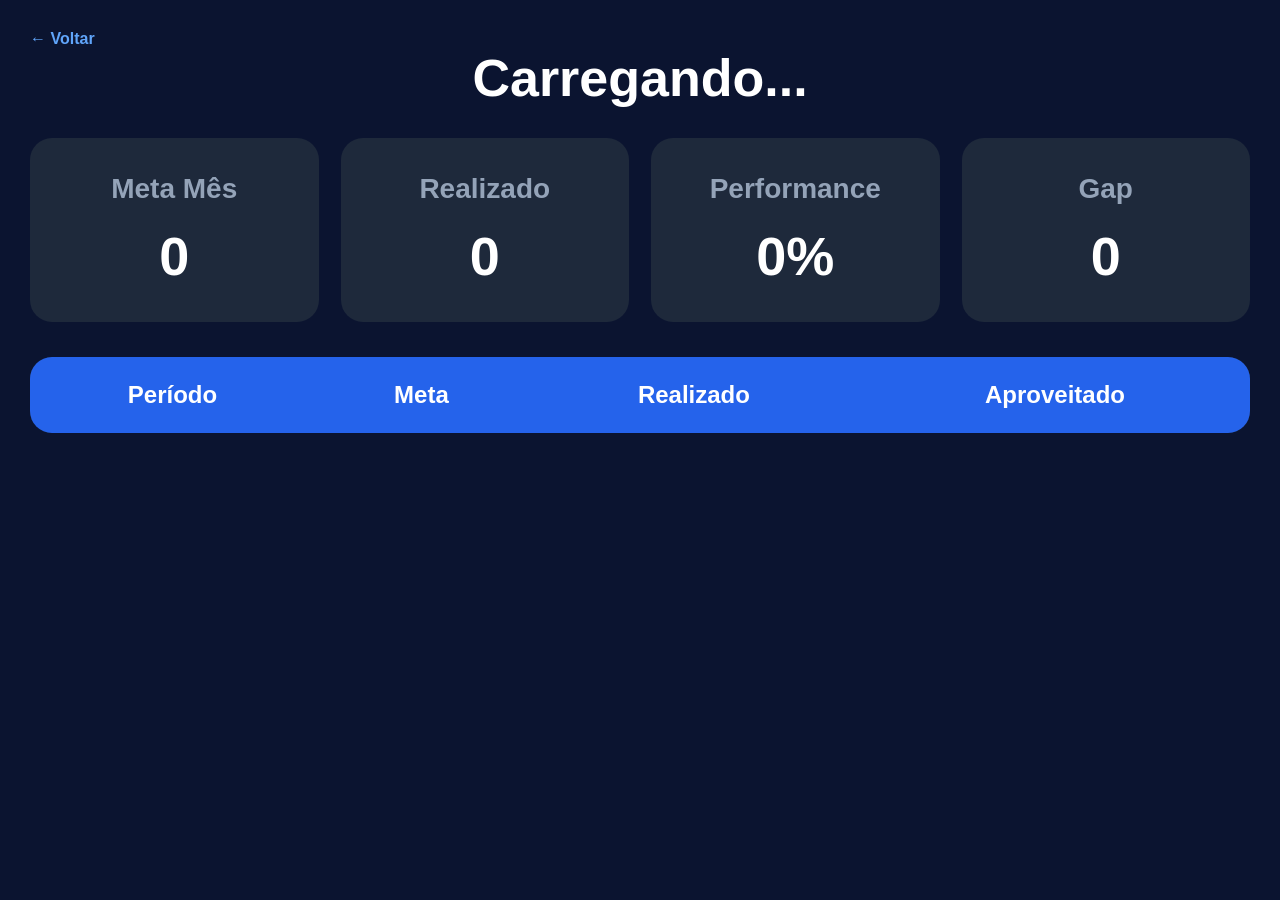
==== detalhe.html @ 6563e23d "Versao inicial do Painel ESS DSS anonimizado" ====
<!doctype html>
<html lang="pt-br">
  <head>
    <meta charset="UTF-8" />

    <meta
      name="viewport"
      content="width=device-width,
          initial-scale=1.0"
    />

    <title>Detalhes Inspetor</title>

    <link rel="stylesheet" href="assents/css/style.css" />
  </head>

  <body>
    <div class="container">
      <a href="index.html" class="voltar"> ← Voltar </a>

      <h1 id="matricula">Carregando...</h1>

      <h2
        id="nome_inspetor"
        style="text-align: center; margin-bottom: 30px"
      ></h2>

      <div class="cards">
        <div class="card">
          <h3>Meta Mês</h3>
          <p id="meta_mes">0</p>
        </div>

        <div class="card">
          <h3>Realizado</h3>
          <p id="realizado">0</p>
        </div>

        <div class="card">
          <h3>Performance</h3>
          <p id="performance">0%</p>
        </div>

        <div class="card">
          <h3>Gap</h3>
          <p id="gap">0</p>
        </div>
      </div>

      <table>
        <thead>
          <tr>
            <th>Período</th>
            <th>Meta</th>
            <th>Realizado</th>
            <th>Aproveitado</th>
          </tr>
        </thead>

        <tbody id="periodos"></tbody>
      </table>
    </div>

    <script src="assents/js/detalhe.js"></script>
  </body>
</html>
---- assents/css/style.css ----
* {
  margin: 0;
  padding: 0;
  box-sizing: border-box;
}

body {
  background: #0b1430;
  color: white;
  font-family: Arial, sans-serif;
  padding: 30px;
}

.container {
  max-width: 1400px;
  margin: auto;
}

/* =====================
HEADER
===================== */

h1 {
  text-align: center;
  font-size: 60px;
  margin-bottom: 10px;
}

.atualizado {
  text-align: center;
  color: #94a3b8;
  margin-bottom: 30px;
  font-size: 18px;
}

/* =====================
BUSCA
===================== */

.busca-box {
  display: flex;
  justify-content: center;
  margin-bottom: 35px;
}

.busca-box input {
  width: 500px;
  padding: 18px 24px;
  border: none;
  border-radius: 16px;
  background: #1e293b;
  color: white;
  font-size: 18px;
}

.busca-box input::placeholder {
  color: #94a3b8;
}

.busca-box input:focus {
  outline: none;
  border: 2px solid #2563eb;
}

/* =====================
CARDS
===================== */

.cards {
  display: grid;
  grid-template-columns: repeat(4, 1fr);
  gap: 22px;
  margin-bottom: 35px;
}

.card {
  background: #1e293b;
  border-radius: 22px;
  padding: 35px;
  text-align: center;
}

.card h3 {
  color: #94a3b8;
  font-size: 28px;
  margin-bottom: 20px;
}

.card p {
  font-size: 54px;
  font-weight: bold;
}

/* =====================
TABELA
===================== */

table {
  width: 100%;
  border-collapse: collapse;
  margin-top: 30px;
  overflow: hidden;
  border-radius: 22px;
  background: #1e293b;
}

tbody tr:hover {
  background: #2b374f;
}

.card {
  transition: 0.3s ease;
}

.card:hover {
  transform: translateY(-4px);
}

th {
  background: #2563eb;
  color: white;
  padding: 24px;
  font-size: 24px;
}

td {
  padding: 24px;
  text-align: center;
  border-bottom: 1px solid #334155;
  font-size: 22px;
}

tr:hover {
  background: #334155;
}

/* =====================
LINK
===================== */

a {
  color: #60a5fa;
  text-decoration: none;
  font-weight: bold;
}

a:hover {
  color: #93c5fd;
}

/* =====================
STATUS
===================== */

.status {
  width: 18px;
  height: 18px;
  border-radius: 50%;
  display: inline-block;
}

.verde {
  background: #22c55e;
}

.amarelo {
  background: #eab308;
}

.vermelho {
  background: #ef4444;
}
/* =======================
   SIDEBAR
======================= */

.sidebar {
  width: 250px;
  height: 100vh;
  background: #111827;
  position: fixed;
  left: 0;
  top: 0;
  padding: 25px;
  border-right: 1px solid #1f2937;
}

.logo-sidebar {
  display: flex;
  align-items: center;
  gap: 10px;
  font-size: 26px;
  font-weight: bold;
  margin-bottom: 40px;
}

.logo-sidebar h2 {
  color: white;
}

.sidebar nav {
  display: flex;
  flex-direction: column;
  gap: 12px;
}

.menu-item {
  display: flex;
  align-items: center;
  gap: 12px;
  color: #94a3b8;
  text-decoration: none;
  padding: 14px 18px;
  border-radius: 14px;
  transition: 0.3s;
}

.menu-item:hover {
  background: #1e293b;
  color: white;
}

.menu-item.active {
  background: #2563eb;
  color: white;
}

/* =======================
   MAIN
======================= */

.main-content {
  margin-left: 250px;
  padding: 30px;
}

.container {
  max-width: 1400px;
  margin: auto;
}

h1 {
  text-align: center;
  font-size: 52px;
  margin-bottom: 10px;
}

.atualizado {
  text-align: center;
  color: #94a3b8;
  margin-bottom: 35px;
}

/* =======================
   FILTROS
======================= */

.filtros {
  display: flex;
  justify-content: center;
  gap: 15px;
  margin-bottom: 35px;
}

.filtros input,
.filtros select {
  background: #1e293b;
  border: 1px solid #334155;
  color: white;
  padding: 16px 20px;
  border-radius: 14px;
  min-width: 260px;
  font-size: 16px;
}

.filtros input:focus,
.filtros select:focus {
  outline: none;
  border: 1px solid #2563eb;
}
.filtros-data {
  display: flex;
  gap: 12px;
  align-items: center;
}

.filtros-data input {
  background: #1d2b45;
  border: 1px solid #2f66ff;
  color: white;

  padding: 12px;

  border-radius: 12px;

  font-size: 14px;
}

.filtros-data button {
  background: #2f66ff;
  color: white;

  border: none;

  padding: 12px 20px;

  border-radius: 12px;

  cursor: pointer;

  font-weight: bold;

  transition: 0.3s;
}

.filtros-data button:hover {
  transform: translateY(-2px);
}
/* =======================
   DSS
======================= */
.titulo-secao {
  font-size: 32px;
  margin: 40px 0 20px 0;
  color: white;
}

.cards-5 {
  grid-template-columns: repeat(5, 1fr);
}

.cards-5 .card {
  padding: 28px 20px;
}

.cards-5 .card h3 {
  font-size: 22px;
}

.cards-5 .card p {
  font-size: 42px;
}
/* =======================
   RESPONSIVO
======================= */

@media (max-width: 1000px) {
  .sidebar {
    width: 90px;
  }

  .sidebar h2,
  .menu-item span {
    display: none;
  }

  .main-content {
    margin-left: 90px;
  }

  .cards {
    grid-template-columns: 1fr;
  }

  .filtros {
    flex-direction: column;
  }
}
/* =====================
RESPONSIVO
===================== */

@media (max-width: 900px) {
  body {
    padding: 15px;
  }

  h1 {
    font-size: 36px;
  }

  .cards {
    grid-template-columns: 1fr;
  }

  .busca-box input {
    width: 100%;
  }

  th,
  td {
    padding: 12px;
    font-size: 14px;
  }
}
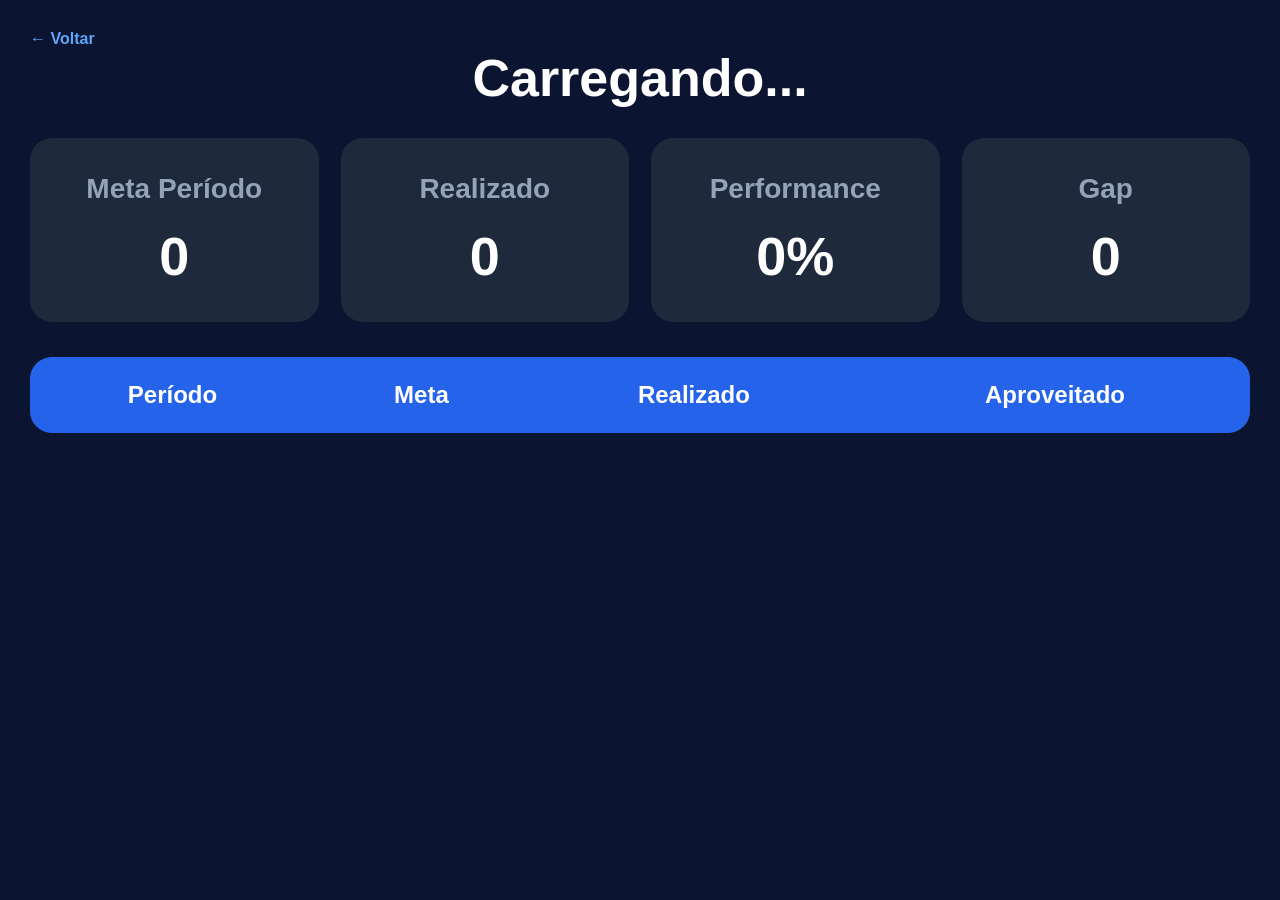
==== commit e2bcf91e: "Atualização dos dados" ====
--- a/detalhe.html
+++ b/detalhe.html
@@ -27,7 +27,7 @@
 
       <div class="cards">
         <div class="card">
-          <h3>Meta Mês</h3>
+          <h3>Meta Período</h3>
           <p id="meta_mes">0</p>
         </div>
 
@@ -61,6 +61,6 @@
       </table>
     </div>
 
-    <script src="assents/js/detalhe.js"></script>
+    <script src="assents/js/detalhe.js?v=20260610"></script>
   </body>
 </html>
--- a/assents/css/style.css
+++ b/assents/css/style.css
@@ -366,30 +366,147 @@
     flex-direction: column;
   }
 }
-/* =====================
-RESPONSIVO
-===================== */
-
-@media (max-width: 900px) {
+/* =======================
+   RESPONSIVO MOBILE
+======================= */
+
+.mobile-header {
+  display: none;
+}
+
+@media (max-width: 768px) {
   body {
-    padding: 15px;
-  }
-
+    padding: 0;
+    overflow-x: hidden;
+  }
+  @media (max-width: 768px) {
+    .mobile-header {
+      display: flex !important;
+      align-items: center;
+      position: fixed;
+      top: 0;
+      left: 0;
+      width: 100%;
+      height: 58px;
+      background: #08163a;
+      z-index: 4000;
+      padding: 10px 14px;
+    }
+
+    .menu-btn {
+      display: block !important;
+      background: #ffffff;
+      color: #2563eb;
+      border: none;
+      border-radius: 24px;
+      width: 58px;
+      height: 34px;
+      font-size: 20px;
+      font-weight: bold;
+      z-index: 5000;
+    }
+
+    .sidebar {
+      position: fixed !important;
+      left: -260px !important;
+      top: 0;
+      width: 250px !important;
+      height: 100vh;
+      z-index: 3000;
+      transition: 0.3s ease;
+    }
+
+    .sidebar.active {
+      left: 0 !important;
+    }
+
+    .main-content,
+    .container {
+      margin-left: 0 !important;
+      width: 100% !important;
+      max-width: 100% !important;
+      padding-top: 80px !important;
+    }
+  }
   h1 {
-    font-size: 36px;
-  }
-
-  .cards {
-    grid-template-columns: 1fr;
-  }
-
-  .busca-box input {
-    width: 100%;
+    font-size: 38px !important;
+  }
+
+  .filtros {
+    flex-direction: column !important;
+    width: 100% !important;
+  }
+
+  .filtros input,
+  .filtros select,
+  .filtros button {
+    width: 100% !important;
+    min-width: 0 !important;
+  }
+
+  .filtros-data {
+    display: grid !important;
+    grid-template-columns: 1fr 1fr !important;
+    gap: 10px !important;
+  }
+
+  .filtros-data button {
+    grid-column: 1 / -1 !important;
+  }
+
+  .cards,
+  .cards-5 {
+    grid-template-columns: 1fr !important;
+  }
+
+  table {
+    display: table !important;
+    width: 100% !important;
+    table-layout: fixed !important;
+    white-space: normal !important;
   }
 
   th,
   td {
-    padding: 12px;
-    font-size: 14px;
-  }
-}
+    padding: 8px 4px !important;
+    font-size: 10px !important;
+    line-height: 1.15 !important;
+    word-break: break-word !important;
+    white-space: normal !important;
+  }
+
+  td a {
+    font-size: 10px !important;
+  }
+
+  .status {
+    width: 10px !important;
+    height: 10px !important;
+  }
+}
+/* ===== AJUSTE MOBILE MENU ===== */
+@media (max-width: 768px) {
+  .mobile-header {
+    background: transparent !important;
+    width: auto !important;
+    height: auto !important;
+    padding: 12px !important;
+    z-index: 2500 !important;
+  }
+
+  .menu-btn {
+    position: fixed !important;
+    top: 14px !important;
+    left: 14px !important;
+    z-index: 4001 !important;
+  }
+
+  .sidebar {
+    padding-top: 90px !important;
+    z-index: 3000 !important;
+  }
+
+  .sidebar.active {
+    left: 0 !important;
+  }
+}
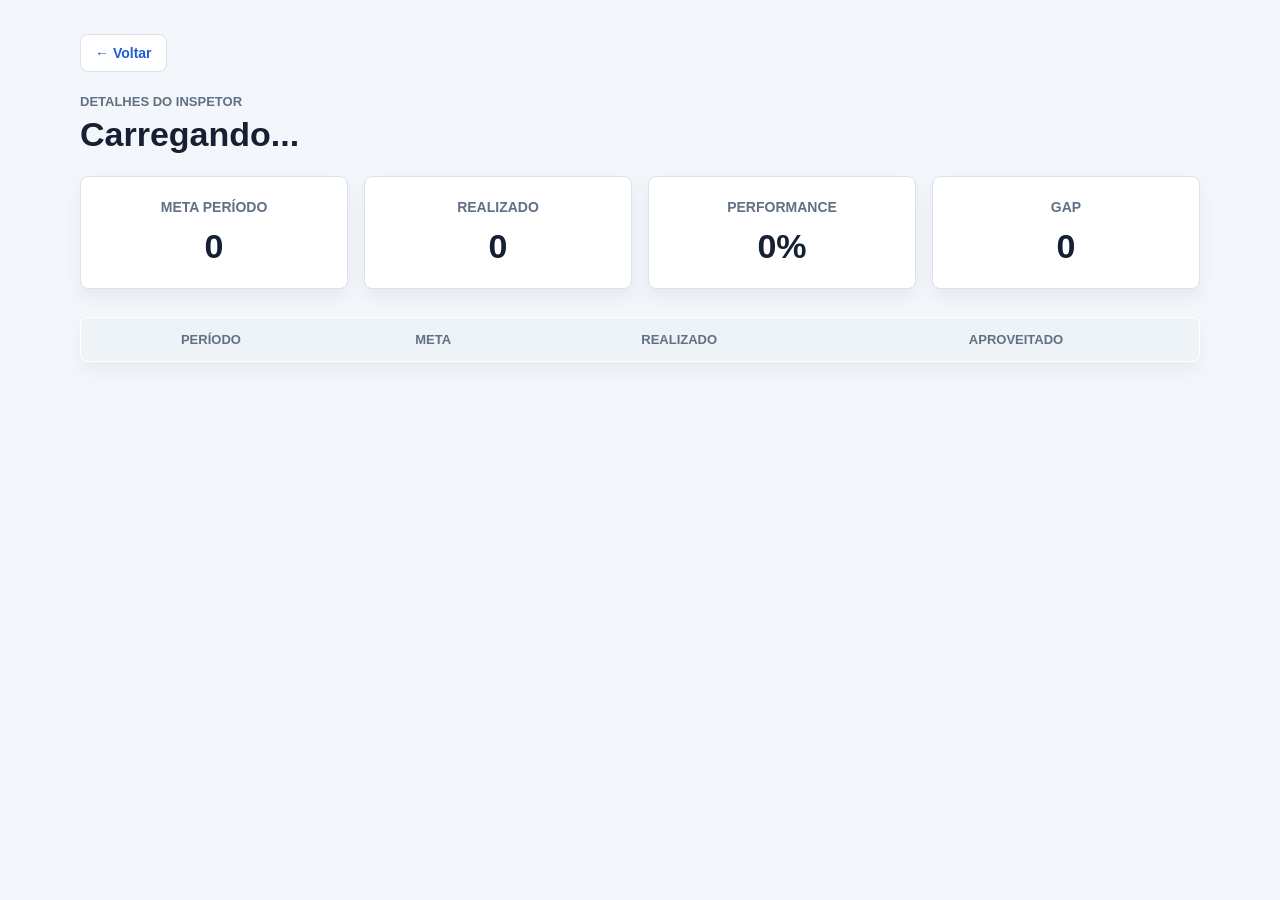
==== commit c9286bf8: "Atualização do front-end tela detalhe modo clean" ====
--- a/detalhe.html
+++ b/detalhe.html
@@ -2,65 +2,61 @@
 <html lang="pt-br">
   <head>
     <meta charset="UTF-8" />
-
-    <meta
-      name="viewport"
-      content="width=device-width,
-          initial-scale=1.0"
-    />
+    <meta name="viewport" content="width=device-width, initial-scale=1.0" />
 
     <title>Detalhes Inspetor</title>
 
-    <link rel="stylesheet" href="assents/css/style.css" />
+    <link rel="stylesheet" href="assents/css/style.css?v=20260616-detalhe" />
   </head>
 
-  <body>
-    <div class="container">
-      <a href="index.html" class="voltar"> ← Voltar </a>
+  <body class="pagina-detalhe">
+    <main class="detalhe-content">
+      <div class="container">
+        <a href="index.html" class="voltar">← Voltar</a>
 
-      <h1 id="matricula">Carregando...</h1>
-
-      <h2
-        id="nome_inspetor"
-        style="text-align: center; margin-bottom: 30px"
-      ></h2>
-
-      <div class="cards">
-        <div class="card">
-          <h3>Meta Período</h3>
-          <p id="meta_mes">0</p>
+        <div class="detalhe-header">
+          <p class="detalhe-label">Detalhes do inspetor</p>
+          <h1 id="matricula">Carregando...</h1>
+          <h2 id="nome_inspetor"></h2>
         </div>
 
-        <div class="card">
-          <h3>Realizado</h3>
-          <p id="realizado">0</p>
+        <div class="cards">
+          <div class="card">
+            <h3>Meta Período</h3>
+            <p id="meta_mes">0</p>
+          </div>
+
+          <div class="card">
+            <h3>Realizado</h3>
+            <p id="realizado">0</p>
+          </div>
+
+          <div class="card">
+            <h3>Performance</h3>
+            <p id="performance">0%</p>
+          </div>
+
+          <div class="card">
+            <h3>Gap</h3>
+            <p id="gap">0</p>
+          </div>
         </div>
 
-        <div class="card">
-          <h3>Performance</h3>
-          <p id="performance">0%</p>
-        </div>
+        <table>
+          <thead>
+            <tr>
+              <th>Período</th>
+              <th>Meta</th>
+              <th>Realizado</th>
+              <th>Aproveitado</th>
+            </tr>
+          </thead>
 
-        <div class="card">
-          <h3>Gap</h3>
-          <p id="gap">0</p>
-        </div>
+          <tbody id="periodos"></tbody>
+        </table>
       </div>
+    </main>
 
-      <table>
-        <thead>
-          <tr>
-            <th>Período</th>
-            <th>Meta</th>
-            <th>Realizado</th>
-            <th>Aproveitado</th>
-          </tr>
-        </thead>
-
-        <tbody id="periodos"></tbody>
-      </table>
-    </div>
-
-    <script src="assents/js/detalhe.js?v=20260610"></script>
+    <script src="assents/js/detalhe.js?v=20260616-detalhe"></script>
   </body>
 </html>
--- a/assents/css/style.css
+++ b/assents/css/style.css
@@ -510,3 +510,453 @@
     left: 0 !important;
   }
 }
+
+/* =======================
+   TEMA CORPORATIVO
+======================= */
+
+:root {
+  --bg: #f3f6fa;
+  --surface: #ffffff;
+  --surface-muted: #eef3f8;
+  --border: #d9e2ec;
+  --text: #172033;
+  --muted: #627083;
+  --nav: #162033;
+  --nav-hover: #24324a;
+  --primary: #1d5fd1;
+  --primary-hover: #184fae;
+  --green: #16803c;
+  --green-bg: #e6f4ea;
+  --amber: #a16207;
+  --amber-bg: #fff4d6;
+  --red: #b42318;
+  --red-bg: #fde8e7;
+}
+
+body {
+  background: var(--bg);
+  color: var(--text);
+  font-family: 'Segoe UI', Arial, sans-serif;
+  padding: 0;
+}
+
+.main-content {
+  padding: 28px;
+}
+
+.container {
+  max-width: 1280px;
+}
+
+h1 {
+  color: var(--text);
+  font-size: 34px;
+  font-weight: 700;
+  text-align: left;
+  margin-bottom: 6px;
+}
+
+.atualizado {
+  color: var(--muted);
+  font-size: 14px;
+  text-align: left;
+  margin-bottom: 22px;
+}
+
+.sidebar {
+  background: var(--nav);
+  border-right: 1px solid #25334a;
+  padding: 22px 18px;
+}
+
+.menu-item {
+  border-radius: 8px;
+  color: #c9d3df;
+  font-size: 14px;
+  font-weight: 600;
+  padding: 12px 14px;
+}
+
+.menu-item:hover {
+  background: var(--nav-hover);
+  color: #ffffff;
+}
+
+.menu-item.active {
+  background: var(--primary);
+  color: #ffffff;
+}
+
+.filtros {
+  align-items: center;
+  background: var(--surface);
+  border: 1px solid var(--border);
+  border-radius: 12px;
+
+  display: flex;
+  align-items: center;
+  gap: 22px; /* MAIS ESPAÇO */
+
+  padding: 14px 18px;
+  margin-bottom: 24px;
+  width: 100%;
+}
+
+/* Busca */
+.filtros > input:first-child {
+  flex: 1.6;
+  min-width: 260px;
+}
+
+/* Combos */
+.filtros > select {
+  flex: 1;
+  min-width: 170px;
+}
+
+/* Datas + botões */
+.filtros-data {
+  display: flex;
+  align-items: center;
+  gap: 14px; /* espaçamento entre datas e botões */
+  margin-left: auto;
+}
+
+.filtros:has(#areaFiltroDss) {
+  grid-template-columns: minmax(240px, 1fr) minmax(220px, 0.9fr) auto;
+  gap: 10px;
+}
+
+.filtros input,
+.filtros select,
+.filtros-data input {
+  background: #ffffff;
+  border: 1px solid var(--border);
+  border-radius: 8px;
+  color: var(--text);
+  font-size: 14px;
+  padding: 11px 12px;
+  width: auto;
+}
+
+.filtros > input {
+  width: 100%;
+}
+
+.filtros > select {
+  width: 100%;
+}
+
+.filtros input::placeholder {
+  color: #8996a7;
+}
+
+.filtros input:focus,
+.filtros select:focus,
+.filtros-data input:focus {
+  border-color: var(--primary);
+  box-shadow: 0 0 0 3px rgba(29, 95, 209, 0.12);
+  outline: none;
+}
+
+.filtros-data {
+  display: flex;
+  align-items: center;
+  gap: 10px;
+  justify-content: flex-start;
+  flex-wrap: nowrap;
+}
+
+.filtros-data input {
+  width: 150px;
+  min-width: 150px;
+}
+.filtros-data button {
+  background: var(--primary);
+  border-radius: 8px;
+  font-size: 14px;
+  min-height: 40px;
+  padding: 10px 18px;
+  white-space: nowrap;
+}
+
+.filtros-data button:hover {
+  background: var(--primary-hover);
+  transform: none;
+}
+
+.filtros-data button[type='button'] {
+  background: var(--surface-muted);
+  color: var(--text);
+}
+
+.filtros-data button[type='button']:hover {
+  background: #dde6f0;
+}
+
+.cards {
+  gap: 16px;
+  margin-bottom: 28px;
+}
+
+.card {
+  background: var(--surface);
+  border: 1px solid var(--border);
+  border-radius: 8px;
+  box-shadow: 0 8px 18px rgba(23, 32, 51, 0.06);
+  padding: 22px;
+  text-align: center;
+}
+
+.card:hover {
+  transform: none;
+}
+
+.card h3 {
+  color: var(--muted);
+  font-size: 14px;
+  font-weight: 700;
+  margin-bottom: 12px;
+  text-align: center;
+  text-transform: uppercase;
+}
+
+.card p {
+  color: var(--text);
+  font-size: 34px;
+  font-weight: 750;
+  text-align: center;
+}
+
+.titulo-secao {
+  color: var(--text);
+  font-size: 24px;
+  margin: 28px 0 14px;
+}
+
+table {
+  background: var(--surface);
+  border: 1px solid var(--border);
+  border-radius: 8px;
+  box-shadow: 0 8px 18px rgba(23, 32, 51, 0.05);
+  margin-top: 18px;
+  overflow: hidden;
+}
+
+th {
+  background: var(--surface-muted);
+  border-bottom: 1px solid var(--border);
+  color: var(--muted);
+  font-size: 13px;
+  font-weight: 800;
+  padding: 14px 12px;
+  text-transform: uppercase;
+}
+
+td {
+  border-bottom: 1px solid var(--border);
+  color: var(--text);
+  font-size: 14px;
+  padding: 14px 12px;
+}
+
+tbody tr:hover,
+tr:hover {
+  background: #f8fafc;
+}
+
+a {
+  color: var(--primary);
+}
+
+a:hover {
+  color: var(--primary-hover);
+}
+
+.status {
+  flex: 0 0 auto;
+  height: 8px;
+  width: 8px;
+}
+
+.status-badge {
+  align-items: center;
+  border-radius: 999px;
+  display: inline-flex;
+  font-size: 12px;
+  font-weight: 700;
+  gap: 7px;
+  justify-content: center;
+  min-width: 84px;
+  padding: 6px 10px;
+}
+
+.status-badge.verde {
+  background: var(--green-bg);
+  color: var(--green);
+}
+
+.status-badge.amarelo {
+  background: var(--amber-bg);
+  color: var(--amber);
+}
+
+.status-badge.vermelho {
+  background: var(--red-bg);
+  color: var(--red);
+}
+
+.verde {
+  background: var(--green);
+}
+
+.amarelo {
+  background: #d99800;
+}
+
+.vermelho {
+  background: var(--red);
+}
+
+.tag {
+  background: var(--surface-muted);
+  border: 1px solid var(--border);
+  border-radius: 999px;
+  color: var(--muted);
+  display: inline-block;
+  font-size: 12px;
+  font-weight: 700;
+  padding: 5px 10px;
+}
+
+.estado-vazio {
+  color: var(--muted);
+  font-weight: 700;
+  padding: 28px !important;
+  text-align: center;
+}
+
+.pagina-detalhe {
+  background: var(--bg);
+  min-height: 100vh;
+}
+
+.detalhe-content {
+  padding: 34px 28px;
+}
+
+.pagina-detalhe .container {
+  max-width: 1120px;
+}
+
+.voltar {
+  align-items: center;
+  background: var(--surface);
+  border: 1px solid var(--border);
+  border-radius: 8px;
+  color: var(--primary);
+  display: inline-flex;
+  font-size: 14px;
+  font-weight: 700;
+  margin-bottom: 22px;
+  padding: 10px 14px;
+}
+
+.voltar:hover {
+  background: var(--surface-muted);
+  color: var(--primary-hover);
+}
+
+.detalhe-header {
+  margin-bottom: 22px;
+}
+
+.detalhe-label {
+  color: var(--muted);
+  font-size: 13px;
+  font-weight: 800;
+  margin-bottom: 6px;
+  text-transform: uppercase;
+}
+
+.detalhe-header h1 {
+  margin-bottom: 6px;
+}
+
+.detalhe-header h2 {
+  color: var(--muted);
+  font-size: 20px;
+  font-weight: 600;
+}
+
+@media (max-width: 1000px) {
+  .sidebar {
+    width: 88px;
+  }
+
+  .main-content {
+    margin-left: 88px;
+  }
+
+  .filtros {
+    display: grid;
+    grid-template-columns: repeat(2, minmax(180px, 1fr));
+  }
+
+  .filtros-data {
+    grid-column: 1 / -1;
+    width: 100%;
+  }
+}
+
+@media (max-width: 768px) {
+  body {
+    background: var(--bg);
+  }
+
+  .mobile-header {
+    background: var(--surface) !important;
+    border-bottom: 1px solid var(--border);
+  }
+
+  .menu-btn {
+    background: var(--primary) !important;
+    border-radius: 8px !important;
+    color: #ffffff !important;
+  }
+
+  .main-content,
+  .container {
+    padding: 78px 12px 18px !important;
+  }
+
+  h1 {
+    font-size: 28px !important;
+  }
+
+  .filtros {
+    display: grid !important;
+    grid-template-columns: 1fr !important;
+    padding: 12px !important;
+  }
+
+  .filtros-data {
+    display: grid !important;
+    grid-template-columns: 1fr 1fr !important;
+  }
+
+  .filtros-data button {
+    grid-column: auto !important;
+  }
+
+  table {
+    table-layout: auto !important;
+  }
+
+  th,
+  td,
+  td a {
+    font-size: 11px !important;
+  }
+}
